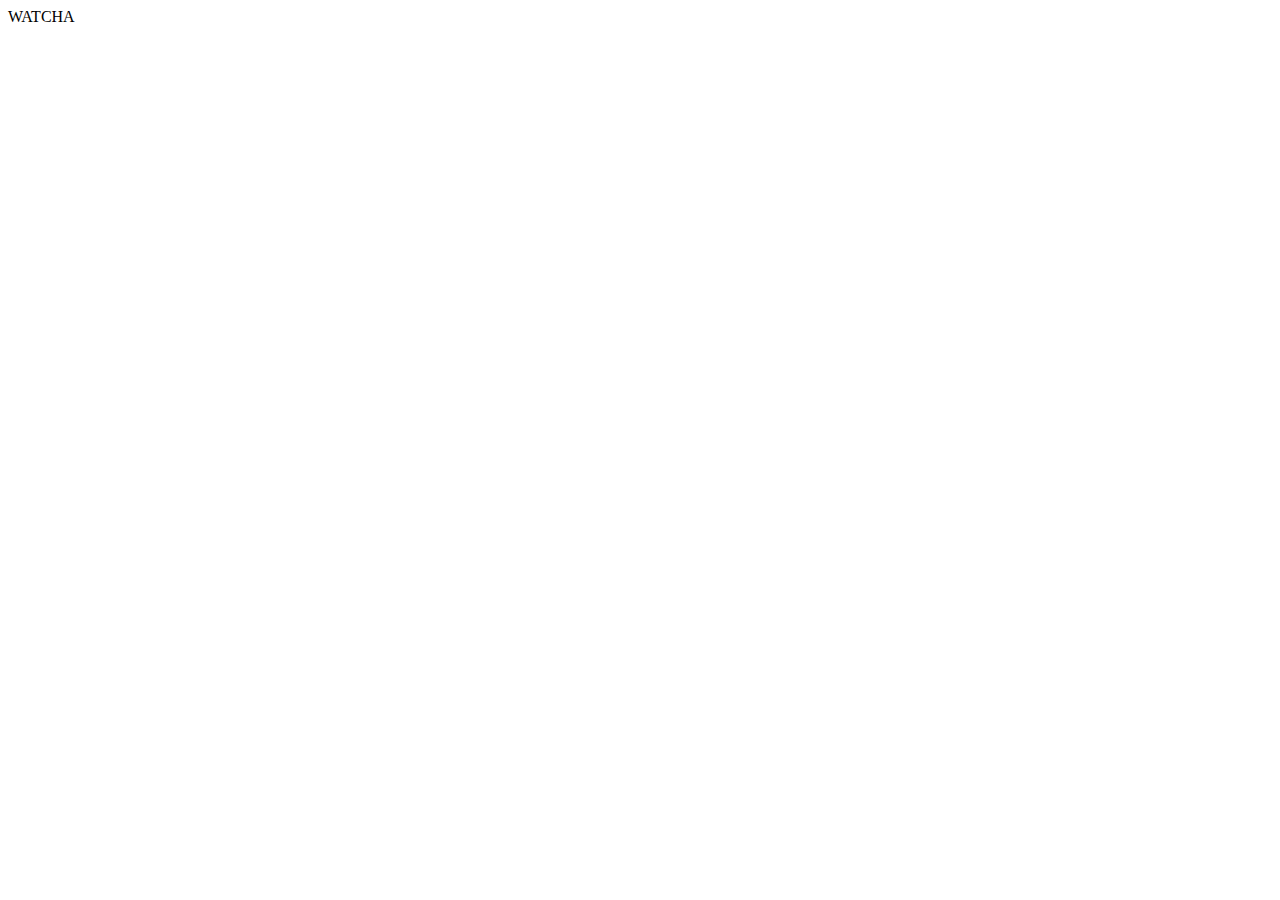
==== index.html @ 4f7c35c1 "header html done" ====
<!DOCTYPE html>
<html lang="en">
<head>
  <meta charset="UTF-8">
  <meta name="viewport" content="width=device-width, initial-scale=1.0">
  <meta http-equiv="X-UA-Compatible" content="ie=edge">
  <script defer src="https://use.fontawesome.com/releases/v5.0.10/js/all.js" integrity="sha384-slN8GvtUJGnv6ca26v8EzVaR9DC58QEwsIk9q1QXdCU8Yu8ck/tL/5szYlBbqmS+" crossorigin="anonymous"></script>
  <title>Main</title>
</head>
<body>
  <header class="top-header">
    <div class="header__top">
      <div class="header__column">
        WATCHA
      </div>
      <div class="header__column">
        <i class="fas fa-comment-dots fa-lg"></i>
        <i class="fas fa-search fa-lg"></i>
      </div>
    </div>
    <div class="header__icons">
      <div class="header__icon header__icon--selected">
        <i class="fas fa-home fa-lg"></i>
      </div>
      <div class="header__icon">
        <i class="fas fa-compass fa-lg"></i>
      </div>
      <div class="header__icon">
        <i class="fas fa-heart fa-lg"></i>
      </div>
      <div class="header__icon">
        <i class="fas fa-user fa-lg"></i>
      </div>
    </div>
  </header>
</body>
</html>
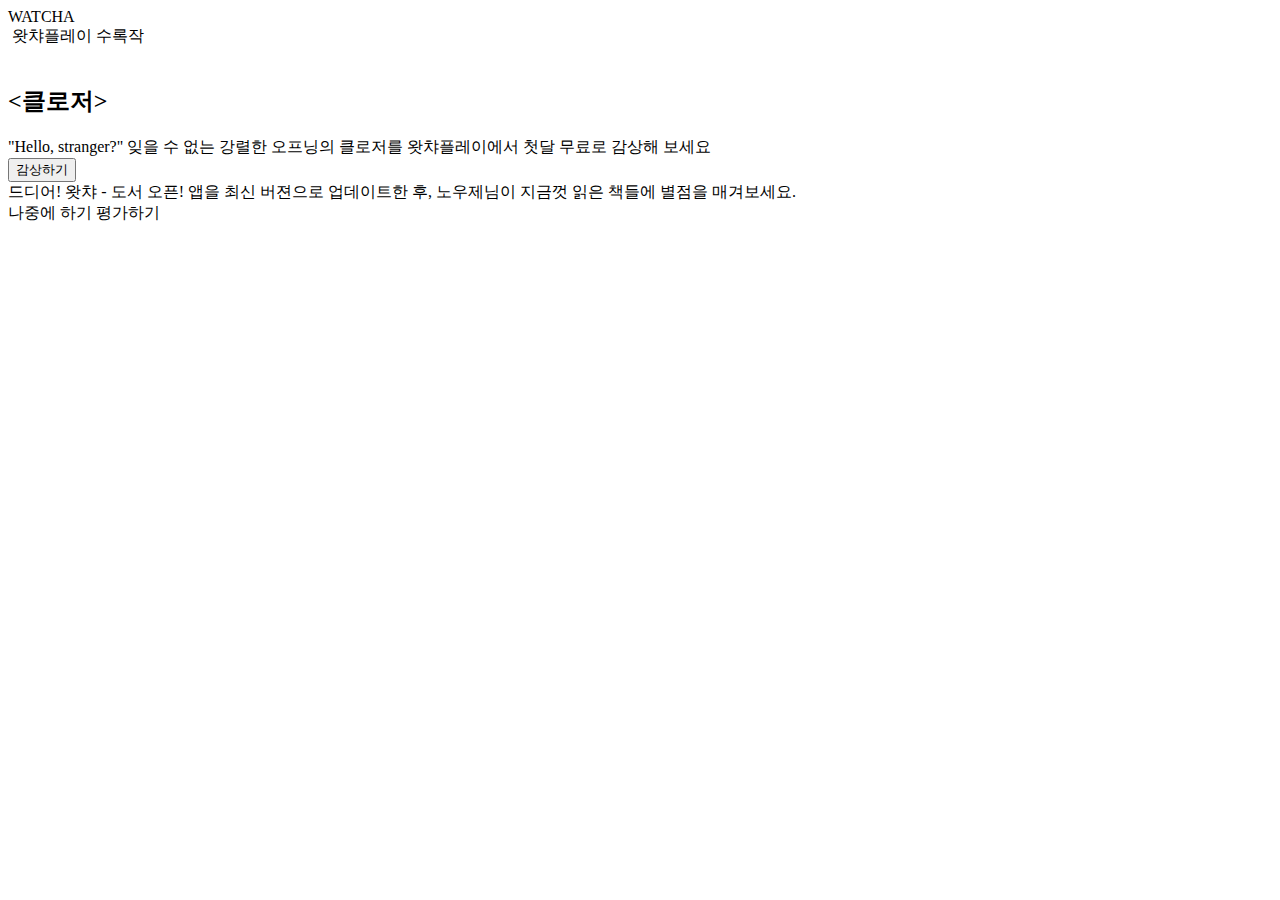
==== commit d81fb741: "index html done" ====
--- a/index.html
+++ b/index.html
@@ -33,5 +33,48 @@
       </div>
     </div>
   </header>
+
+  <main class="index">
+    <div class="greet-message">
+      <span class="greet-message__text"></span>
+    </div>
+    <div class="wplay__movie">
+      <div class="wplay__movie-info">
+        <img src="" alt="" class="wplay__movie-info-img">
+        <span class="wplay__movie-info-text">왓챠플레이 수록작</span>
+      </div>
+      <img src="" alt="" class="wplay__movie-img">
+      <div class="wplay__movie-content">
+        <h2 class="wplay__movie-content-title">
+          <클로저>
+        </h2>
+        <span class="wplay__movie-content-explain">
+          "Hello, stranger?"
+          잊을 수 없는 강렬한 오프닝의 클로저를
+          왓챠플레이에서 첫달 무료로 감상해 보세요
+        </span>
+      </div>
+      <button class="wplay__movie-btn">감상하기</button>
+    </div>
+    <div class="wbook__open">
+      <div class="wbook__open-content">
+        <span class="wbook__open-content-title">
+          드디어! 왓챠 - 도서 오픈!
+        </span>
+        <span class="wbook__open-content-explain">
+          앱을 최신 버젼으로 업데이트한 후,
+          노우제님이 지금껏 읽은 책들에 별점을 매겨보세요.
+        </span>
+        <div class="wbook__open-content-links">
+          <span class="wbook__open-content-link">나중에 하기</span>
+          <span class="wbook__open-content-link">평가하기</span>
+        </div>
+      </div>
+    </div>
+
+    <div class="plus-btn">
+      <i class="fas fa-plus fa-lg"></i>
+    </div>
+  </main>
 </body>
 </html>
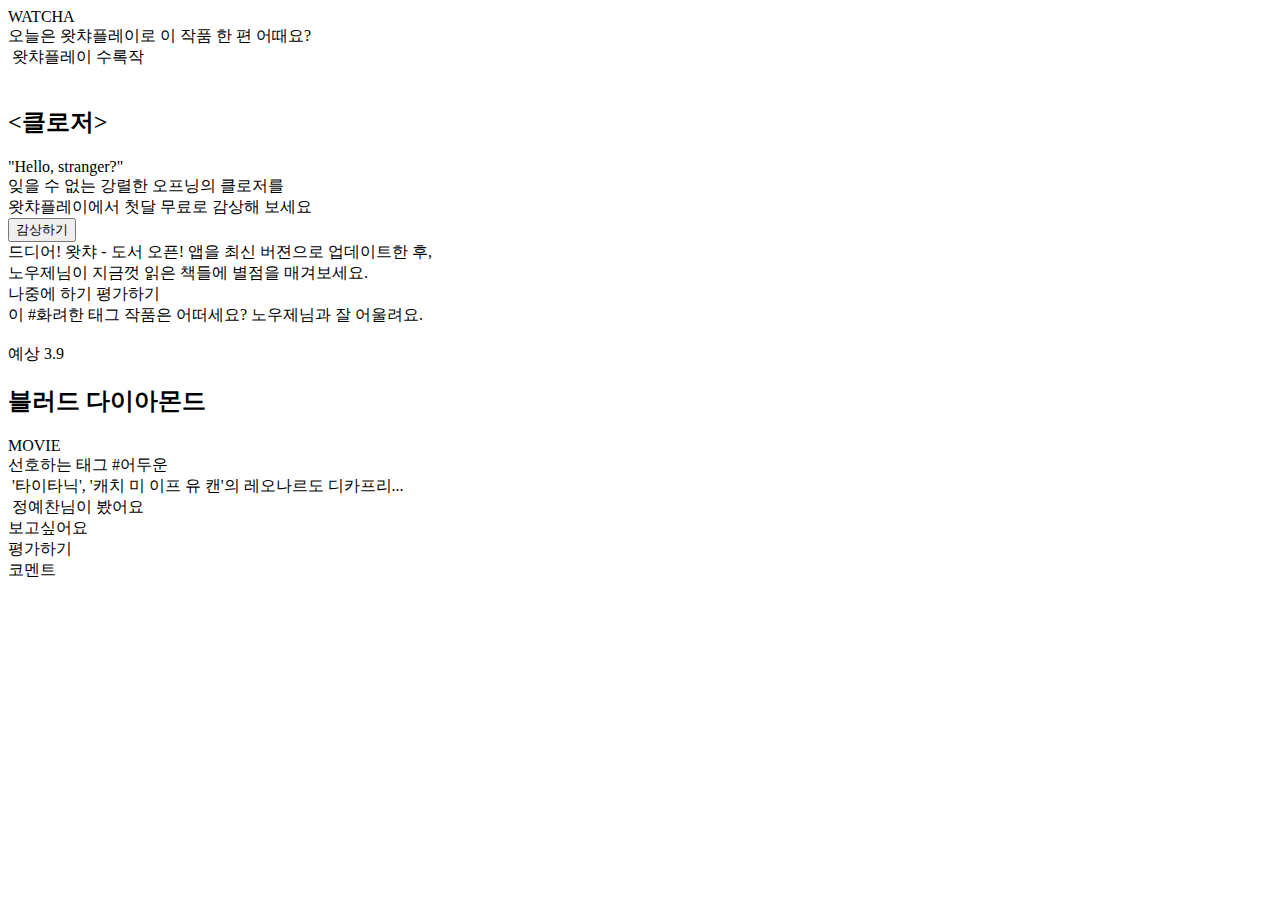
==== commit 378a0abb: "index and compass html done" ====
--- a/index.html
+++ b/index.html
@@ -36,38 +36,102 @@
 
   <main class="index">
     <div class="greet-message">
-      <span class="greet-message__text"></span>
+      <span class="greet-message__text">
+        오늘은 왓챠플레이로 이 작품 한 편 어때요?
+      </span>
     </div>
-    <div class="wplay__movie">
-      <div class="wplay__movie-info">
-        <img src="" alt="" class="wplay__movie-info-img">
-        <span class="wplay__movie-info-text">왓챠플레이 수록작</span>
+
+    <div class="wplay">
+      <div class="wplay__info">
+        <img src="" alt="" class="wplay__info-img">
+        <span class="wplay__info-text">
+          왓챠플레이 수록작
+        </span>
       </div>
-      <img src="" alt="" class="wplay__movie-img">
-      <div class="wplay__movie-content">
-        <h2 class="wplay__movie-content-title">
+      <img src="" alt="" class="wplay__img">
+      <div class="wplay__content">
+        <h2 class="wplay__content-title">
           <클로저>
         </h2>
-        <span class="wplay__movie-content-explain">
-          "Hello, stranger?"
-          잊을 수 없는 강렬한 오프닝의 클로저를
-          왓챠플레이에서 첫달 무료로 감상해 보세요
+        <span class="wplay__content-explain">
+          "Hello, stranger?"<br>
+          잊을 수 없는 강렬한 오프닝의 클로저를<br>
+          왓챠플레이에서 첫달 무료로 감상해 보세요<br>
         </span>
+        <button class="wplay__content-btn">감상하기</button>
       </div>
-      <button class="wplay__movie-btn">감상하기</button>
     </div>
-    <div class="wbook__open">
-      <div class="wbook__open-content">
-        <span class="wbook__open-content-title">
+
+    <div class="wbook-open">
+      <div class="wbook-open__content">
+        <span class="wbook-open__content-title">
           드디어! 왓챠 - 도서 오픈!
         </span>
-        <span class="wbook__open-content-explain">
-          앱을 최신 버젼으로 업데이트한 후,
-          노우제님이 지금껏 읽은 책들에 별점을 매겨보세요.
+        <span class="wbook-open__content-explain">
+          앱을 최신 버젼으로 업데이트한 후,<br>
+          노우제님이 지금껏 읽은 책들에 별점을 매겨보세요.<br>
         </span>
-        <div class="wbook__open-content-links">
-          <span class="wbook__open-content-link">나중에 하기</span>
-          <span class="wbook__open-content-link">평가하기</span>
+        <div class="wbook-open__content-links">
+          <span class="wbook-open__content-link">나중에 하기</span>
+          <span class="wbook-open__content-link">평가하기</span>
+        </div>
+      </div>
+    </div>
+
+    <div class="movie-reco">
+      <span class="movie-reco__message">
+        이 #화려한 태그 작품은 어떠세요? 노우제님과 잘 어울려요.
+      </span>
+      <div class="movie-reco__img-box">
+        <img src="" alt="" class="movie-reco__img">
+        <div class="movie-reco__img-predict">
+          <span class="movie-reco__img-predict-text">예상</span>
+          <span class="movie-reco__img-predict-number">3.9</span>
+        </div>
+        <div class="movie-reco__img-title">
+          <h2 class="movie-reco__img-title-text">블러드 다이아몬드</h2>
+          <i class="fas fa-ellipsis-v"></i>
+        </div>
+        <span class="movie-reco__img-subtitle">MOVIE</span>
+      </div>
+      <div class="movie-reco__content">
+        <div class="movie-reco__content-tag">
+          <i class="fab fa-slack-hash"></i>
+          <span class="movie-reco__content-tag-text">
+            선호하는 태그 #어두운
+          </span>
+        </div>
+        <div class="movie-reco__content-actor">
+          <img src="" alt="" class="movie-reco__content-actor-img">
+          <span class="movie-reco__content-actort-text">
+            '타이타닉', '캐치 미 이프 유 캔'의 레오나르도 디카프리...
+          </span>
+        </div>
+        <div class="movie-reco__content-friend">
+          <img src="" alt="" class="movie-reco__content-friend-img">
+          <span class="movie-reco__content-friend-text">
+            정예찬님이 봤어요
+          </span>
+        </div>
+        <div class="movie-reco__content-btns">
+          <div class="movie-reco__content-btn">
+            <i class="fas fa-heart"></i>
+            <span class="movie-reco__content-btn-text">
+              보고싶어요
+            </span>
+          </div>
+          <div class="movie-reco__content-btn">
+            <i class="fas fa-star"></i>
+            <span class="movie-reco__content-btn-text">
+              평가하기
+            </span>
+          </div>
+          <div class="movie-reco__content-btn">
+            <i class="fas fa-pencil-alt"></i>
+            <span class="movie-reco__content-btn-text">
+              코멘트
+            </span>
+          </div>
         </div>
       </div>
     </div>
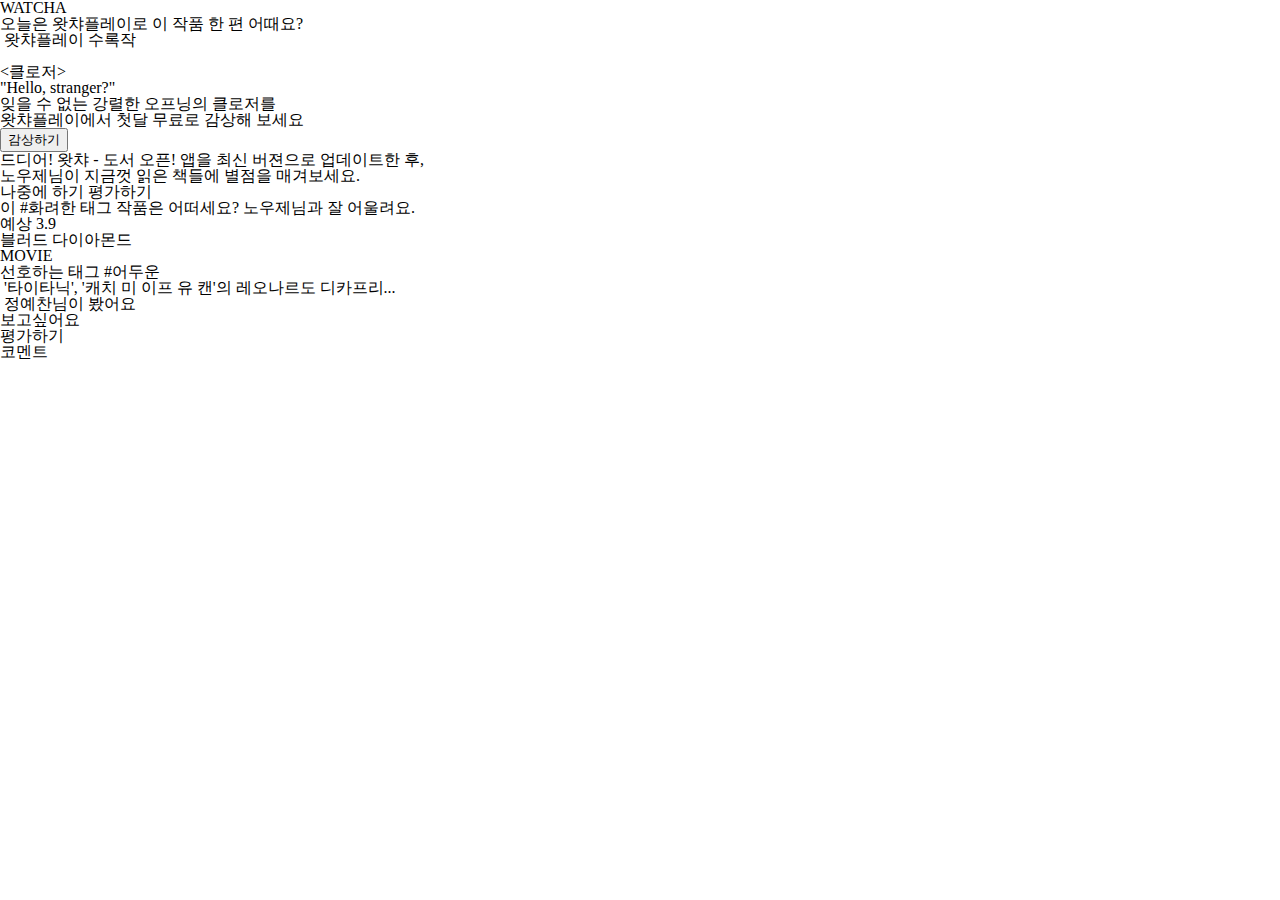
==== commit 538407d4: "user html done" ====
--- a/index.html
+++ b/index.html
@@ -6,6 +6,7 @@
   <meta http-equiv="X-UA-Compatible" content="ie=edge">
   <script defer src="https://use.fontawesome.com/releases/v5.0.10/js/all.js" integrity="sha384-slN8GvtUJGnv6ca26v8EzVaR9DC58QEwsIk9q1QXdCU8Yu8ck/tL/5szYlBbqmS+" crossorigin="anonymous"></script>
   <title>Main</title>
+  <link rel="stylesheet" href="/css/style.css">
 </head>
 <body>
   <header class="top-header">
@@ -82,8 +83,7 @@
       <span class="movie-reco__message">
         이 #화려한 태그 작품은 어떠세요? 노우제님과 잘 어울려요.
       </span>
-      <div class="movie-reco__img-box">
-        <img src="" alt="" class="movie-reco__img">
+      <div class="movie-reco__img">
         <div class="movie-reco__img-predict">
           <span class="movie-reco__img-predict-text">예상</span>
           <span class="movie-reco__img-predict-number">3.9</span>
@@ -95,21 +95,21 @@
         <span class="movie-reco__img-subtitle">MOVIE</span>
       </div>
       <div class="movie-reco__content">
-        <div class="movie-reco__content-tag">
+        <div class="movie-reco__content-row">
           <i class="fab fa-slack-hash"></i>
-          <span class="movie-reco__content-tag-text">
+          <span class="movie-reco__content-row-text">
             선호하는 태그 #어두운
           </span>
         </div>
-        <div class="movie-reco__content-actor">
-          <img src="" alt="" class="movie-reco__content-actor-img">
-          <span class="movie-reco__content-actort-text">
+        <div class="movie-reco__content-row">
+          <img src="" alt="" class="movie-reco__content-row-img">
+          <span class="movie-reco__content-row-text">
             '타이타닉', '캐치 미 이프 유 캔'의 레오나르도 디카프리...
           </span>
         </div>
-        <div class="movie-reco__content-friend">
-          <img src="" alt="" class="movie-reco__content-friend-img">
-          <span class="movie-reco__content-friend-text">
+        <div class="movie-reco__content-row">
+          <img src="" alt="" class="movie-reco__content-row-img">
+          <span class="movie-reco__content-row-text">
             정예찬님이 봤어요
           </span>
         </div>
--- a/css/style.css
+++ b/css/style.css
@@ -0,0 +1 @@
+@import "reset.css";
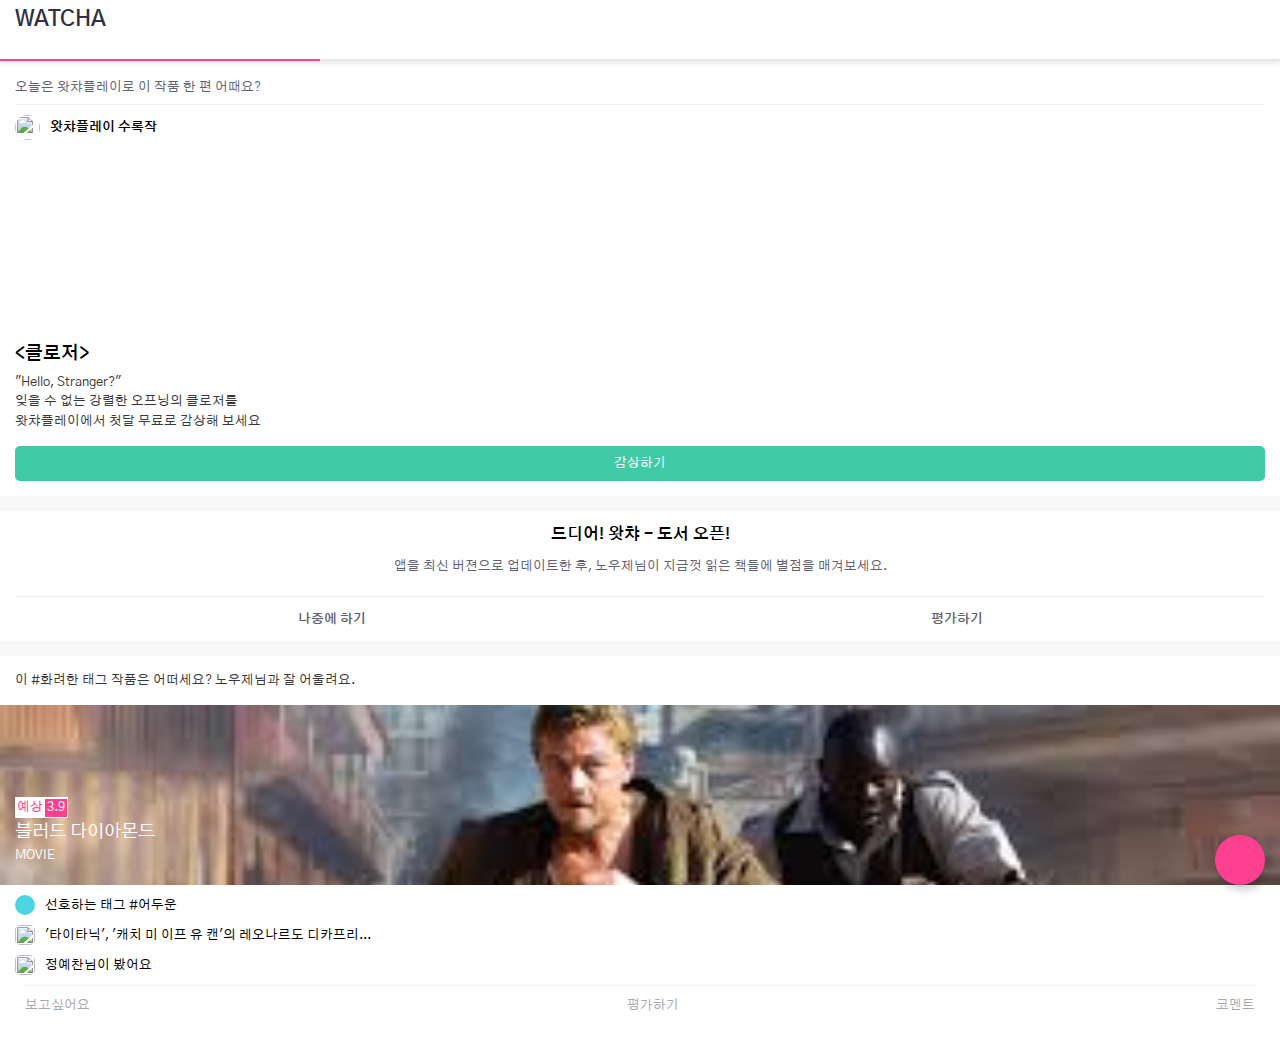
==== commit bc6d68fd: "header and movie-reco css done" ====
--- a/index.html
+++ b/index.html
@@ -6,13 +6,13 @@
   <meta http-equiv="X-UA-Compatible" content="ie=edge">
   <script defer src="https://use.fontawesome.com/releases/v5.0.10/js/all.js" integrity="sha384-slN8GvtUJGnv6ca26v8EzVaR9DC58QEwsIk9q1QXdCU8Yu8ck/tL/5szYlBbqmS+" crossorigin="anonymous"></script>
   <title>Main</title>
-  <link rel="stylesheet" href="/css/style.css">
+  <link rel="stylesheet" href="css/style.css">
 </head>
 <body>
   <header class="top-header">
     <div class="header__top">
       <div class="header__column">
-        WATCHA
+        <span class="logo">WATCHA</span>
       </div>
       <div class="header__column">
         <i class="fas fa-comment-dots fa-lg"></i>
@@ -20,95 +20,95 @@
       </div>
     </div>
     <div class="header__icons">
-      <div class="header__icon header__icon--selected">
+      <a href="index.html" class="header__icon header__icon--selected">
         <i class="fas fa-home fa-lg"></i>
-      </div>
-      <div class="header__icon">
+      </a>
+      <a href="compass.html" class="header__icon">
         <i class="fas fa-compass fa-lg"></i>
-      </div>
-      <div class="header__icon">
+      </a>
+      <a href="heart.html" class="header__icon">
         <i class="fas fa-heart fa-lg"></i>
-      </div>
-      <div class="header__icon">
+      </a>
+      <a href="user.html" class="header__icon">
         <i class="fas fa-user fa-lg"></i>
-      </div>
+      </a>
     </div>
   </header>
 
   <main class="index">
-    <div class="greet-message">
-      <span class="greet-message__text">
+    <section class="wplay">
+      <div class="greet-message">
         오늘은 왓챠플레이로 이 작품 한 편 어때요?
-      </span>
-    </div>
-
-    <div class="wplay">
+      </div>
       <div class="wplay__info">
-        <img src="" alt="" class="wplay__info-img">
+        <img src="images/wplay.jpg" alt="" class="wplay__info-img">
         <span class="wplay__info-text">
           왓챠플레이 수록작
         </span>
       </div>
-      <img src="" alt="" class="wplay__img">
+      <div class="wplay__img">
+        <i class="far fa-play-circle fa-4x fa-inverse"></i>
+      </div>
       <div class="wplay__content">
-        <h2 class="wplay__content-title">
+        <h3 class="wplay__content-title">
           <클로저>
-        </h2>
-        <span class="wplay__content-explain">
-          "Hello, stranger?"<br>
-          잊을 수 없는 강렬한 오프닝의 클로저를<br>
-          왓챠플레이에서 첫달 무료로 감상해 보세요<br>
-        </span>
-        <button class="wplay__content-btn">감상하기</button>
+        </h3>
+        <p class="wplay__content-explain">
+          "Hello, Stranger?"<br>잊을 수 없는 강렬한 오프닝의 클로저를<br>왓챠플레이에서 첫달 무료로 감상해 보세요
+        </p>
+        <div href="#" class="wplay__content-btn">감상하기</div>
       </div>
-    </div>
+    </section>
 
-    <div class="wbook-open">
+    <section class="wbook-open">
       <div class="wbook-open__content">
-        <span class="wbook-open__content-title">
+        <h3 class="wbook-open__content-title">
           드디어! 왓챠 - 도서 오픈!
-        </span>
-        <span class="wbook-open__content-explain">
-          앱을 최신 버젼으로 업데이트한 후,<br>
-          노우제님이 지금껏 읽은 책들에 별점을 매겨보세요.<br>
-        </span>
+        </h3>
+        <p class="wbook-open__content-explain">
+          앱을 최신 버젼으로 업데이트한 후, 노우제님이 지금껏 읽은 책들에 별점을 매겨보세요.
+        </p>
         <div class="wbook-open__content-links">
           <span class="wbook-open__content-link">나중에 하기</span>
           <span class="wbook-open__content-link">평가하기</span>
         </div>
       </div>
-    </div>
+    </section>
 
-    <div class="movie-reco">
+    <section class="movie-reco">
       <span class="movie-reco__message">
         이 #화려한 태그 작품은 어떠세요? 노우제님과 잘 어울려요.
       </span>
       <div class="movie-reco__img">
-        <div class="movie-reco__img-predict">
-          <span class="movie-reco__img-predict-text">예상</span>
-          <span class="movie-reco__img-predict-number">3.9</span>
+        <div class="movie-reco__img-container">
+          <div class="movie-reco__img-predict">
+            <span class="movie-reco__img-predict-text">예상</span>
+            <span class="movie-reco__img-predict-number">3.9</span>
+          </div>
+          <div class="movie-reco__img-title">
+            <h2 class="movie-reco__img-title-text">블러드 다이아몬드</h2>
+            <i class="fas fa-ellipsis-v fa-lg"></i>
+          </div>
+          <span class="movie-reco__img-subtitle">MOVIE</span>
         </div>
-        <div class="movie-reco__img-title">
-          <h2 class="movie-reco__img-title-text">블러드 다이아몬드</h2>
-          <i class="fas fa-ellipsis-v"></i>
-        </div>
-        <span class="movie-reco__img-subtitle">MOVIE</span>
       </div>
       <div class="movie-reco__content">
         <div class="movie-reco__content-row">
-          <i class="fab fa-slack-hash"></i>
+          <div class="hash-contaner">
+            <i class="fab fa-slack-hash"></i>
+          </div>
           <span class="movie-reco__content-row-text">
             선호하는 태그 #어두운
           </span>
         </div>
         <div class="movie-reco__content-row">
-          <img src="" alt="" class="movie-reco__content-row-img">
+          <img src="images/profile.jpg" alt="" class="movie-reco__content-row-img">
           <span class="movie-reco__content-row-text">
             '타이타닉', '캐치 미 이프 유 캔'의 레오나르도 디카프리...
           </span>
         </div>
         <div class="movie-reco__content-row">
-          <img src="" alt="" class="movie-reco__content-row-img">
+          <img src="images/profile.jpg" alt="" class="movie-reco__content-row-img">
           <span class="movie-reco__content-row-text">
             정예찬님이 봤어요
           </span>
@@ -134,7 +134,7 @@
           </div>
         </div>
       </div>
-    </div>
+    </section>
 
     <div class="plus-btn">
       <i class="fas fa-plus fa-lg"></i>
--- a/css/style.css
+++ b/css/style.css
@@ -1 +1,6 @@
+@import url("https://fonts.googleapis.com/css?family=Gothic+A1:500");
 @import "reset.css";
+@import "header.css";
+@import "global.css";
+@import "index.css";
+@import "movie-reco.css";
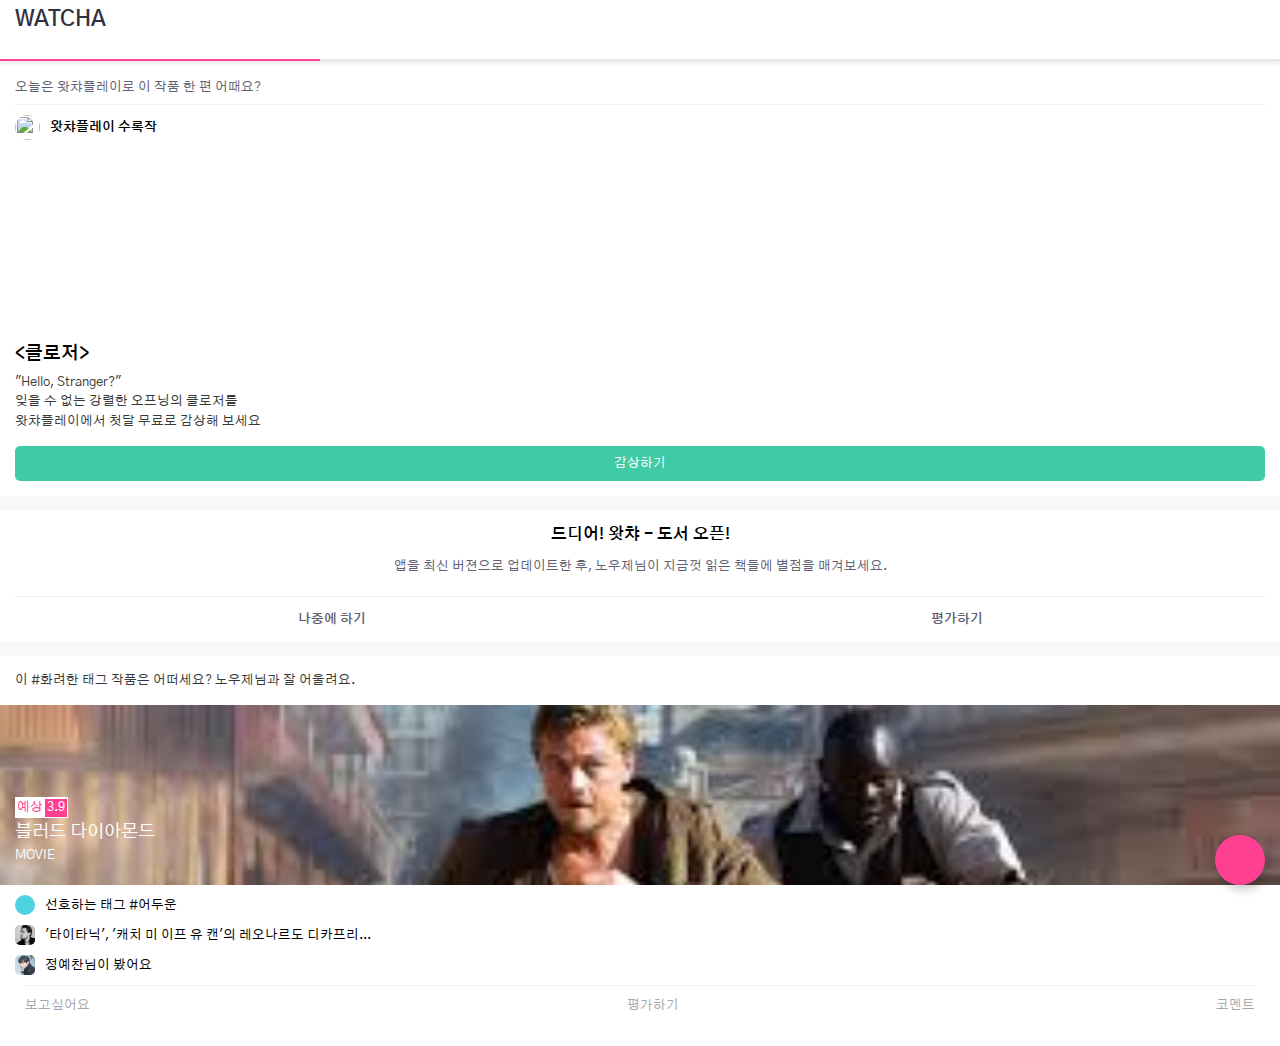
==== commit 90060a8c: "add img" ====
--- a/index.html
+++ b/index.html
@@ -102,13 +102,13 @@
           </span>
         </div>
         <div class="movie-reco__content-row">
-          <img src="images/profile.jpg" alt="" class="movie-reco__content-row-img">
+          <img src="images/dica.jpg" alt="" class="movie-reco__content-row-img">
           <span class="movie-reco__content-row-text">
             '타이타닉', '캐치 미 이프 유 캔'의 레오나르도 디카프리...
           </span>
         </div>
         <div class="movie-reco__content-row">
-          <img src="images/profile.jpg" alt="" class="movie-reco__content-row-img">
+          <img src="images/yechan.jpg" alt="" class="movie-reco__content-row-img">
           <span class="movie-reco__content-row-text">
             정예찬님이 봤어요
           </span>
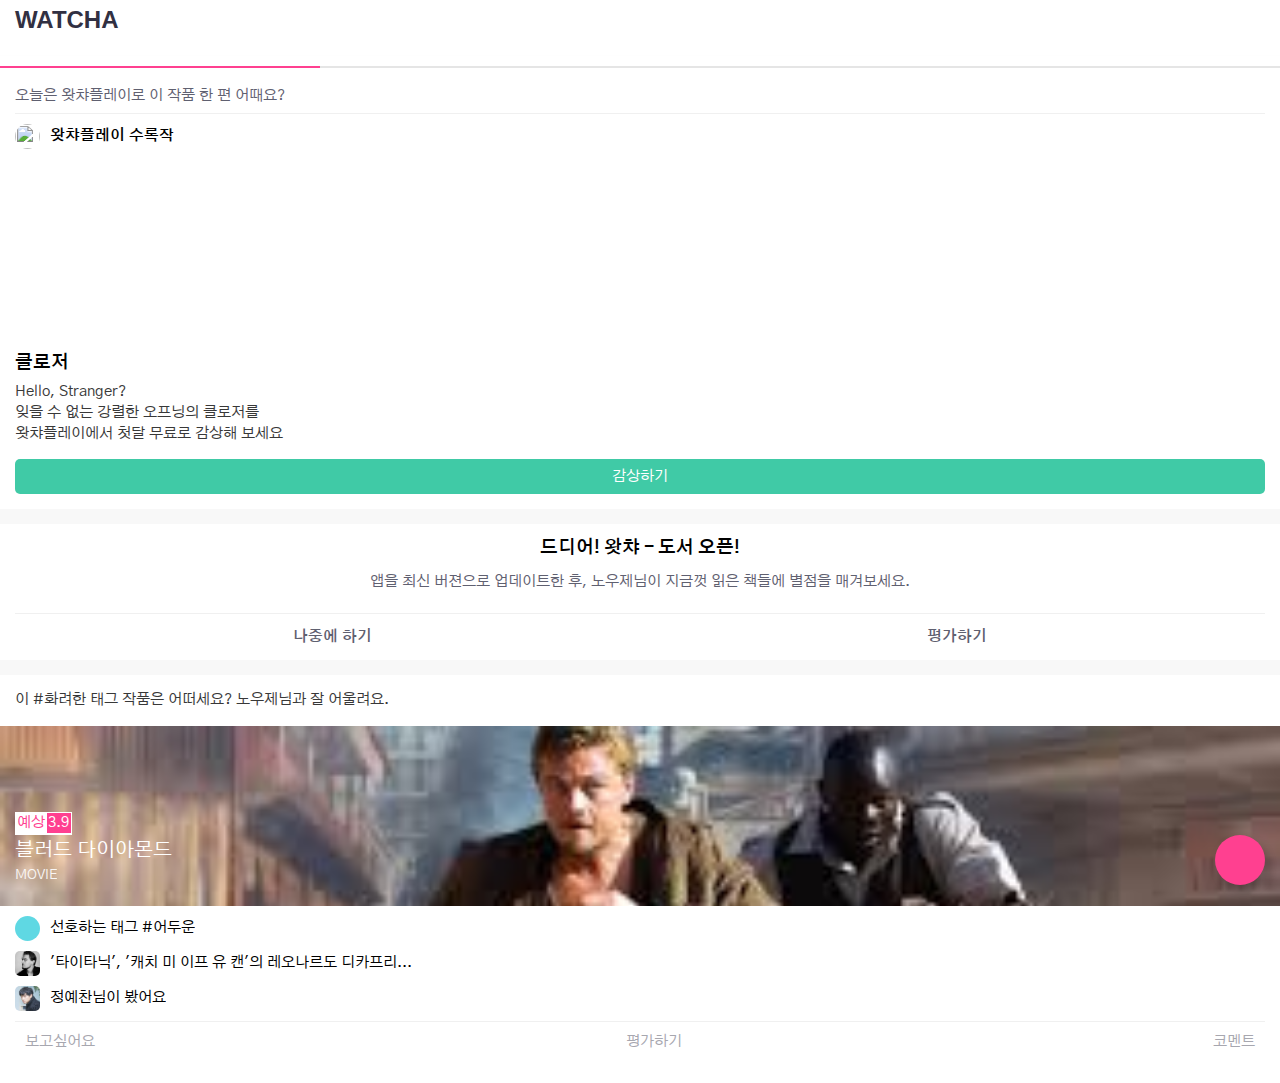
==== commit 99e45c17: "size adjustment" ====
--- a/index.html
+++ b/index.html
@@ -51,10 +51,10 @@
       </div>
       <div class="wplay__content">
         <h3 class="wplay__content-title">
-          <클로저>
+          클로저
         </h3>
         <p class="wplay__content-explain">
-          "Hello, Stranger?"<br>잊을 수 없는 강렬한 오프닝의 클로저를<br>왓챠플레이에서 첫달 무료로 감상해 보세요
+          Hello, Stranger?<br>잊을 수 없는 강렬한 오프닝의 클로저를<br>왓챠플레이에서 첫달 무료로 감상해 보세요
         </p>
         <div href="#" class="wplay__content-btn">감상하기</div>
       </div>
